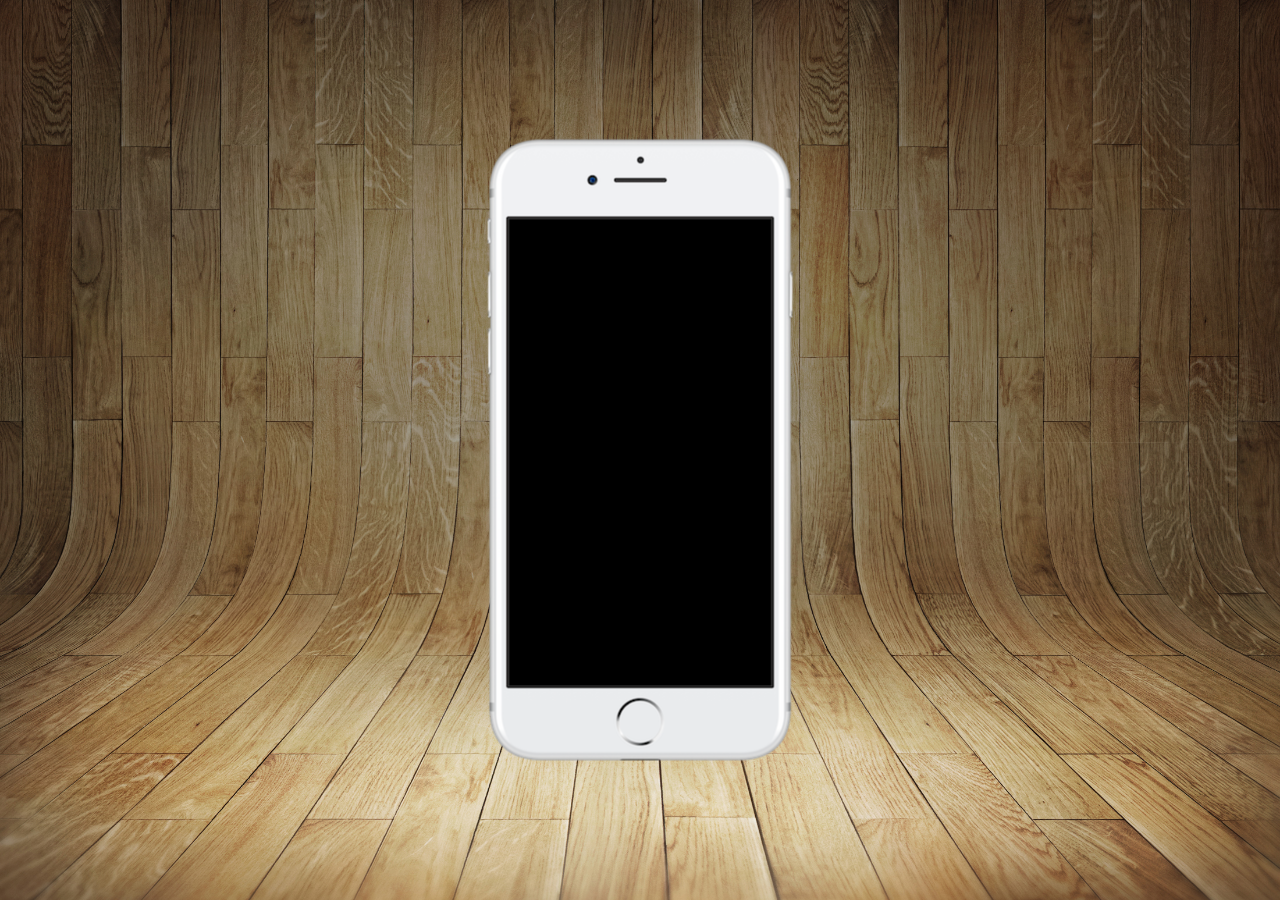
==== index.html @ b124a1dd "Pag inicial do projeto social" ====
<!DOCTYPE html>
<html lang="pt-br">
<head>
    <meta charset="UTF-8">
    <meta name="viewport" content="width=device-width, initial-scale=1.0">
    <title>Projeto Redes Sociais</title>
    <link rel="shortcut icon" href="favicon.ico" type="image/x-icon">
    <link rel="stylesheet" href="estilos/style.css">
</head>
<body>
    <main>
        <section id="tel">

        </section>
        <section id="redes">

        </section>
    </main>
</body>
</html>
---- estilos/style.css ----
@charset "UTF-8";

* {
    padding: 0px;
    margin: 0px;
    font-family: Arial, Helvetica, sans-serif;
}

html, body {
    height: 100vh;
    width: 100vw;
    background-color: black;
}

body {
    background: url('../imagens/fundo-madeira.jpg') no-repeat top center;
    background-size: cover;
    background-attachment: fixed;
}

main {
    height: 100vh;
    position: relative;
}

section#tel {
    position: absolute;
    top: 50%;
    left: 50%;
    transform: translate(-50%, -50%);
    height: 627px;
    width: 311px;
    background: url('../imagens/frame-iphone.png') no-repeat;
}
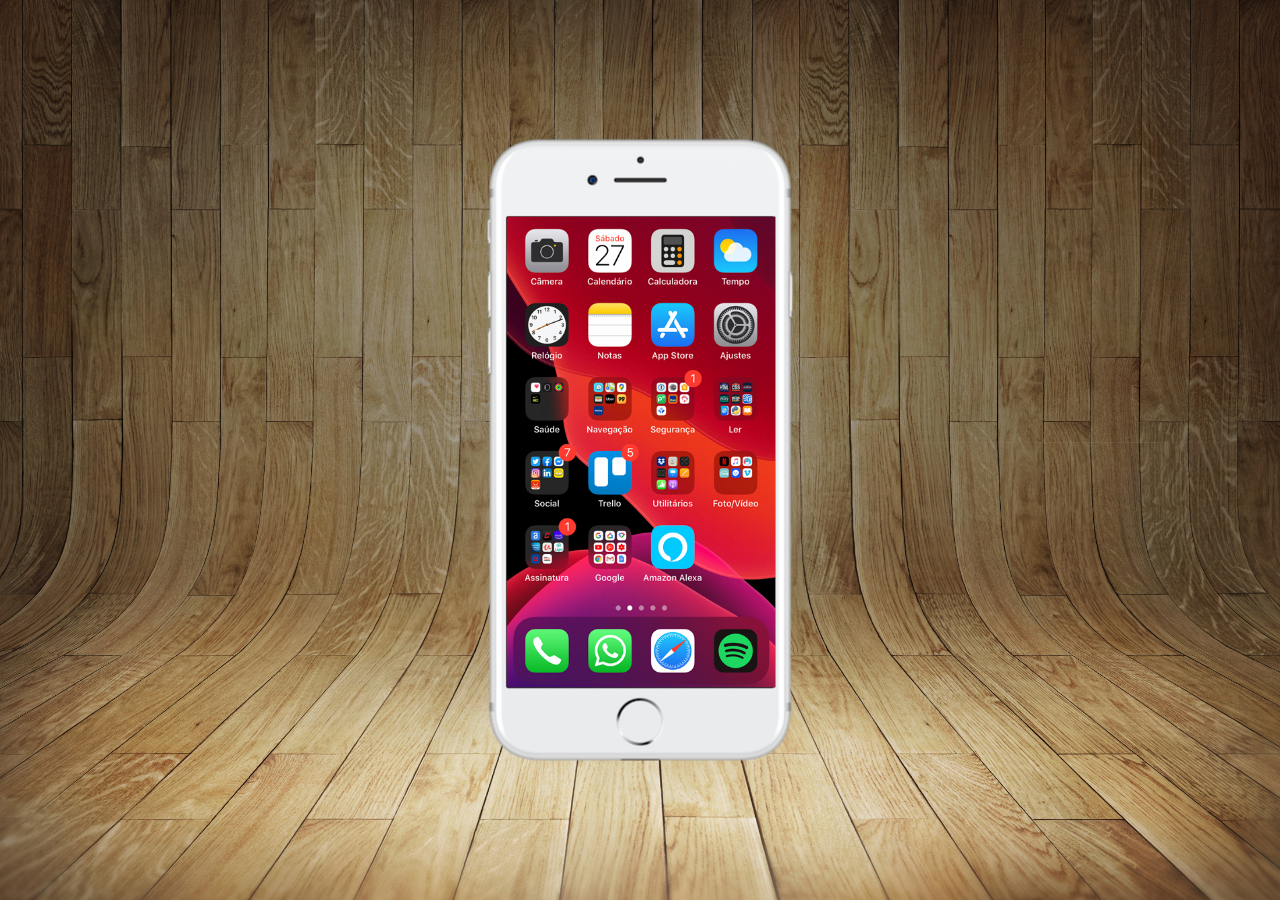
==== commit bc0d93ad: "criei a tela home" ====
--- a/index.html
+++ b/index.html
@@ -1,20 +1,18 @@
 <!DOCTYPE html>
 <html lang="pt-br">
-<head>
-    <meta charset="UTF-8">
-    <meta name="viewport" content="width=device-width, initial-scale=1.0">
+  <head>
+    <meta charset="UTF-8" />
+    <meta name="viewport" content="width=device-width, initial-scale=1.0" />
     <title>Projeto Redes Sociais</title>
-    <link rel="shortcut icon" href="favicon.ico" type="image/x-icon">
-    <link rel="stylesheet" href="estilos/style.css">
-</head>
-<body>
+    <link rel="shortcut icon" href="favicon.ico" type="image/x-icon" />
+    <link rel="stylesheet" href="estilos/style.css" />
+  </head>
+  <body>
     <main>
-        <section id="tel">
-
-        </section>
-        <section id="redes">
-
-        </section>
+      <section id="tel">
+        <iframe src="home.html" name="tela" id="tela" frameborder="0"></iframe>
+      </section>
+      <section id="redes"></section>
     </main>
-</body>
-</html>+  </body>
+</html>
--- a/estilos/style.css
+++ b/estilos/style.css
@@ -1,34 +1,43 @@
 @charset "UTF-8";
 
 * {
-    padding: 0px;
-    margin: 0px;
-    font-family: Arial, Helvetica, sans-serif;
+  padding: 0px;
+  margin: 0px;
+  font-family: Arial, Helvetica, sans-serif;
 }
 
-html, body {
-    height: 100vh;
-    width: 100vw;
-    background-color: black;
+html,
+body {
+  height: 100vh;
+  width: 100vw;
+  background-color: black;
 }
 
 body {
-    background: url('../imagens/fundo-madeira.jpg') no-repeat top center;
-    background-size: cover;
-    background-attachment: fixed;
+  background: url("../imagens/fundo-madeira.jpg") no-repeat top center;
+  background-size: cover;
+  background-attachment: fixed;
 }
 
 main {
-    height: 100vh;
-    position: relative;
+  height: 100vh;
+  position: relative;
 }
 
 section#tel {
-    position: absolute;
-    top: 50%;
-    left: 50%;
-    transform: translate(-50%, -50%);
-    height: 627px;
-    width: 311px;
-    background: url('../imagens/frame-iphone.png') no-repeat;
-}+  position: absolute;
+  top: 50%;
+  left: 50%;
+  transform: translate(-50%, -50%);
+  height: 627px;
+  width: 311px;
+  background: url("../imagens/frame-iphone.png") no-repeat;
+}
+
+iframe#tela {
+  position: relative;
+  top: 80px;
+  left: 22px;
+  width: 269px;
+  height: 471px;
+}
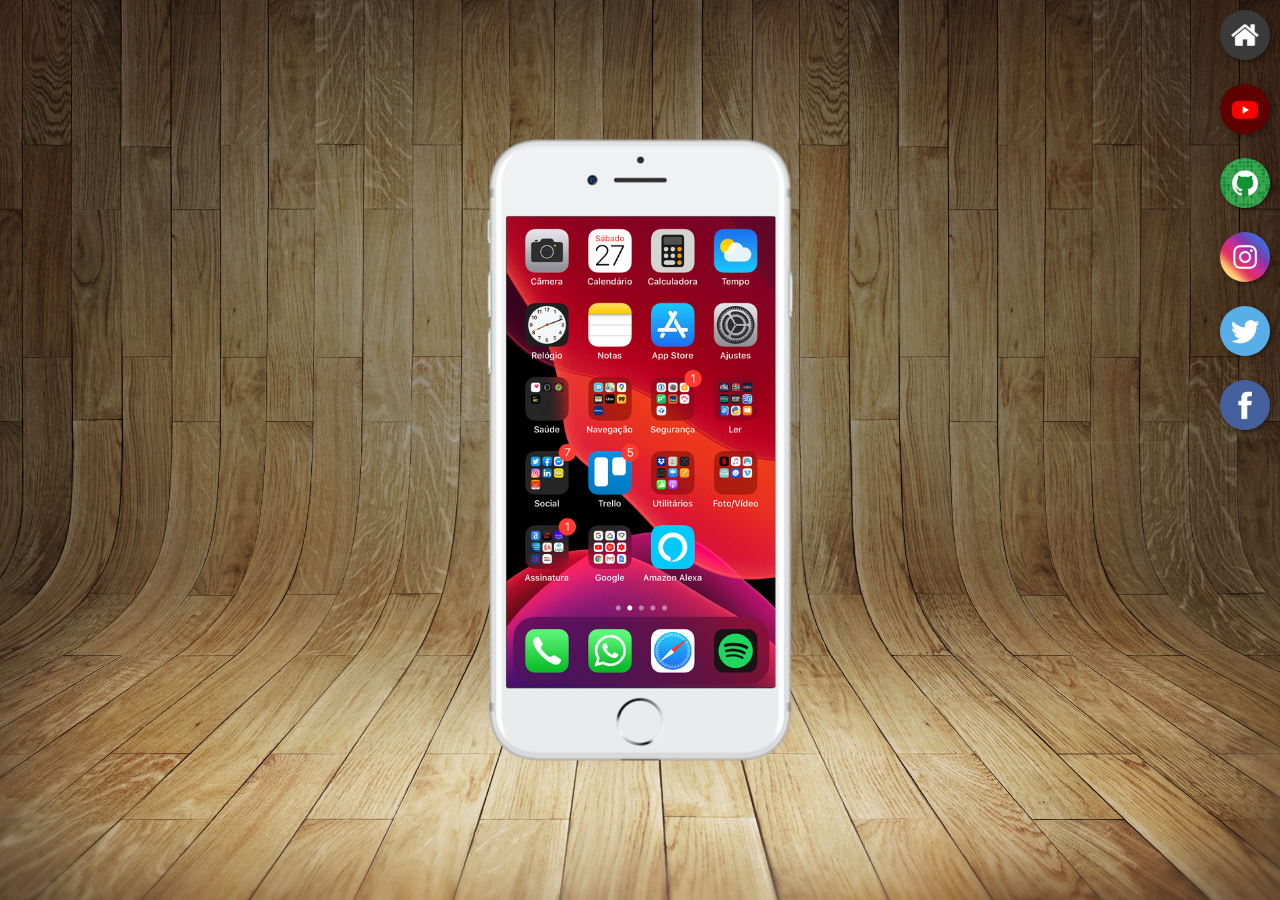
==== commit 5da9ccbf: "criei botões na lateral" ====
--- a/index.html
+++ b/index.html
@@ -10,9 +10,30 @@
   <body>
     <main>
       <section id="tel">
-        <iframe src="home.html" name="tela" id="tela" frameborder="0"></iframe>
+        <iframe src="home.html" name="tela" id="tela" frameborder="0"
+          >Seu navegador não é compátivel com isso.</iframe
+        >
       </section>
-      <section id="redes"></section>
+      <section id="redes">
+        <a href="#" target="tela"
+          ><img src="imagens/logo-home.jpg" alt="Home"
+        /></a> <br>
+        <a href="#" target="tela"
+          ><img src="imagens/logo-youtube.jpg" alt="YouTube"
+        /></a> <br>
+        <a href="#" target="tela"
+          ><img src="imagens/logo-github.jpg" alt="GitHub"
+        /></a> <br>
+        <a href="#" target="tela"
+          ><img src="imagens/logo-instagram.jpg" alt="Instagram"
+        /></a> <br>
+        <a href="#" target="tela"
+          ><img src="imagens/logo-twitter.jpg" alt="X"
+        /></a> <br>
+        <a href="#" target="tela">
+          <img src="imagens/logo-facebook.jpg" alt="Facebook"
+        /></a>
+      </section>
     </main>
   </body>
 </html>
--- a/estilos/style.css
+++ b/estilos/style.css
@@ -41,3 +41,22 @@
   width: 269px;
   height: 471px;
 }
+
+section#redes {
+    text-align: right;
+}
+
+section#redes img {
+    width: 50px;
+    margin: 10px;
+    border-radius: 50%;
+    box-shadow: 2px 2px 5px rgba(0, 0, 0, 0.400);
+    box-sizing: border-box;
+}
+
+section#redes img:hover {
+    border: 2px solid rgba(255, 255, 255, 0.600);
+    transform: translate(-3px, -3px);
+    box-shadow: 5px 5px 10px rgba(0, 0, 0, 0.600);
+    transition: transform .3s, border .1s;
+}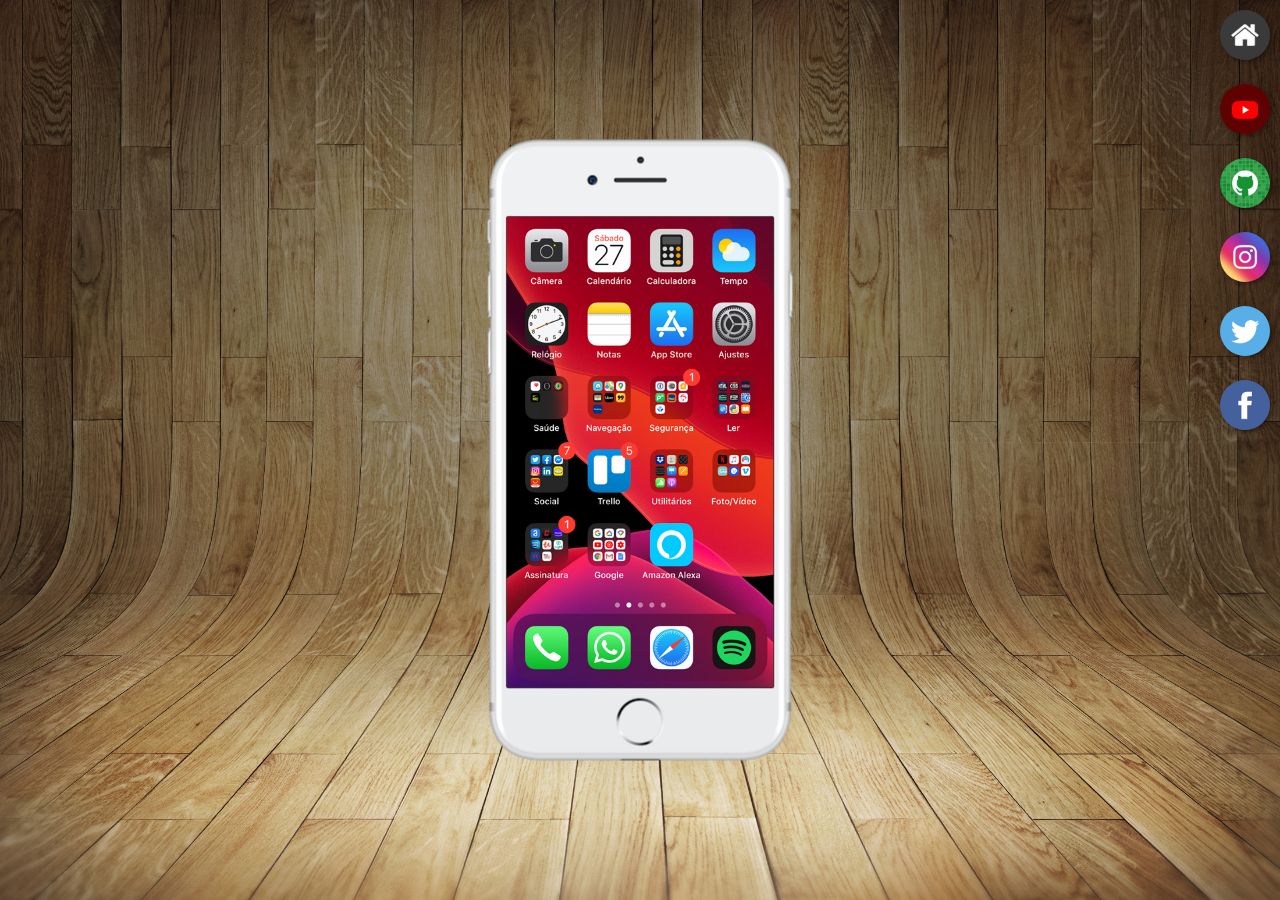
==== commit 78ab1f51: "Criando as páginas de cada rede social" ====
--- a/index.html
+++ b/index.html
@@ -15,22 +15,27 @@
         >
       </section>
       <section id="redes">
-        <a href="#" target="tela"
+        <a href="home.html" target="tela"
           ><img src="imagens/logo-home.jpg" alt="Home"
-        /></a> <br>
-        <a href="#" target="tela"
+        /></a>
+        <br />
+        <a href="youtube.html" target="tela"
           ><img src="imagens/logo-youtube.jpg" alt="YouTube"
-        /></a> <br>
-        <a href="#" target="tela"
+        /></a>
+        <br />
+        <a href="github.html" target="tela"
           ><img src="imagens/logo-github.jpg" alt="GitHub"
-        /></a> <br>
-        <a href="#" target="tela"
+        /></a>
+        <br />
+        <a href="instagram.html" target="tela"
           ><img src="imagens/logo-instagram.jpg" alt="Instagram"
-        /></a> <br>
-        <a href="#" target="tela"
+        /></a>
+        <br />
+        <a href="x.html" target="tela"
           ><img src="imagens/logo-twitter.jpg" alt="X"
-        /></a> <br>
-        <a href="#" target="tela">
+        /></a>
+        <br />
+        <a href="facebook.html" target="tela">
           <img src="imagens/logo-facebook.jpg" alt="Facebook"
         /></a>
       </section>
--- a/estilos/style.css
+++ b/estilos/style.css
@@ -38,25 +38,25 @@
   position: relative;
   top: 80px;
   left: 22px;
-  width: 269px;
+  width: 267px;
   height: 471px;
 }
 
 section#redes {
-    text-align: right;
+  text-align: right;
 }
 
 section#redes img {
-    width: 50px;
-    margin: 10px;
-    border-radius: 50%;
-    box-shadow: 2px 2px 5px rgba(0, 0, 0, 0.400);
-    box-sizing: border-box;
+  width: 50px;
+  margin: 10px;
+  border-radius: 50%;
+  box-shadow: 2px 2px 5px rgba(0, 0, 0, 0.4);
+  box-sizing: border-box;
 }
 
 section#redes img:hover {
-    border: 2px solid rgba(255, 255, 255, 0.600);
-    transform: translate(-3px, -3px);
-    box-shadow: 5px 5px 10px rgba(0, 0, 0, 0.600);
-    transition: transform .3s, border .1s;
-}+  border: 2px solid rgba(255, 255, 255, 0.6);
+  transform: translate(-3px, -3px);
+  box-shadow: 5px 5px 10px rgba(0, 0, 0, 0.6);
+  transition: transform 0.3s, border 0.1s;
+}
